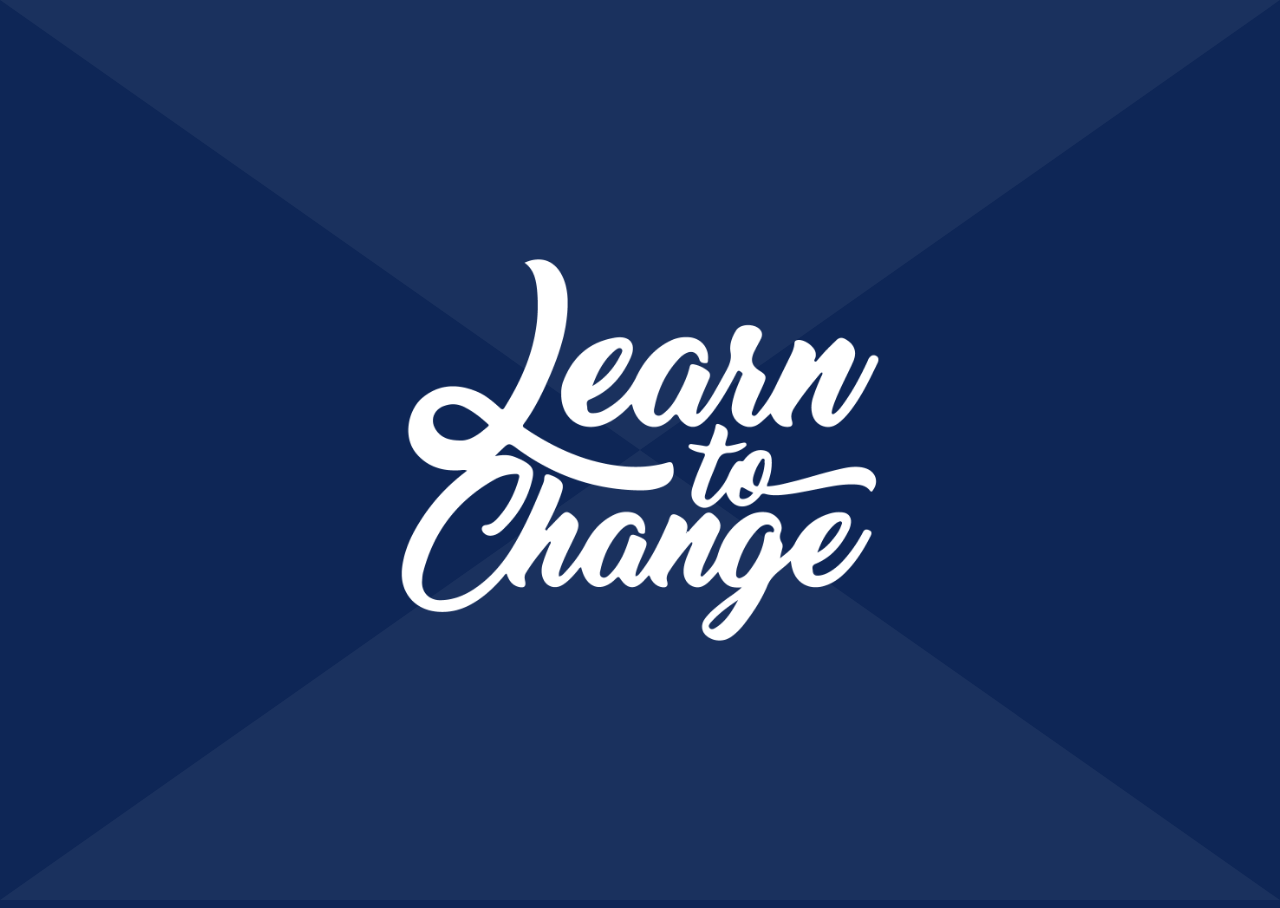
==== modules/new-tab/index.html @ f215b5d4 "update repo" ====
<!DOCTYPE html>
<html lang="en">
<head>
  <meta charset="UTF-8">
  <meta name="viewport" content="width=device-width, initial-scale=1.0">
  <meta http-equiv="X-UA-Compatible" content="ie=edge">
  <title>New Tab</title>
</head>
<style>
html, body { width: 100%; height: 100% }
body {
  background: #0E2656;
  background-image: url('/src/assets/motto.png');
  background-position: center center;
  background-size: 60%;
  background-repeat: no-repeat;
}
#background {
    z-index: -1;
    position: fixed;
    top: 0;
    left: 0;
    width: 100%;
    height: 100%;
}
</style>
<body>
  <svg id="background" viewBox="0 0 100 100" preserveAspectRatio="none">
    <g fill="rgba(255,255,255,0.05)">
      <path d="M0,0 L100,0 L0,100 L100,100 Z"></path>
    </g>
  </svg>
</body>
</html>
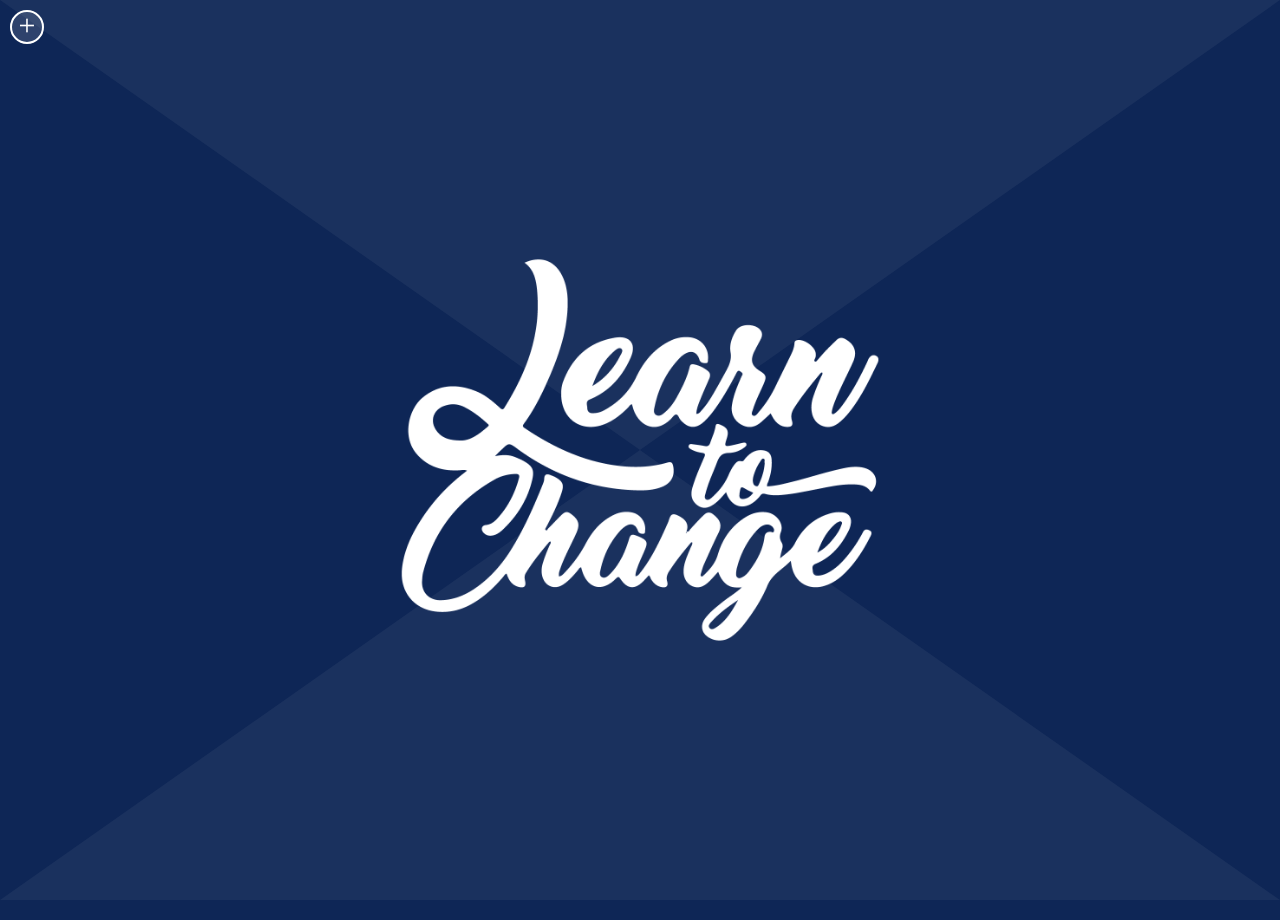
==== commit ffe0fb13: "improve" ====
--- a/modules/new-tab/index.html
+++ b/modules/new-tab/index.html
@@ -4,31 +4,24 @@
   <meta charset="UTF-8">
   <meta name="viewport" content="width=device-width, initial-scale=1.0">
   <meta http-equiv="X-UA-Compatible" content="ie=edge">
+  
   <title>New Tab</title>
+
+  <link href="styles/new-tab.css" rel="stylesheet">
 </head>
-<style>
-html, body { width: 100%; height: 100% }
-body {
-  background: #0E2656;
-  background-image: url('/src/assets/motto.png');
-  background-position: center center;
-  background-size: 60%;
-  background-repeat: no-repeat;
-}
-#background {
-    z-index: -1;
-    position: fixed;
-    top: 0;
-    left: 0;
-    width: 100%;
-    height: 100%;
-}
-</style>
+
+<link href="https://fonts.googleapis.com/css2?family=Chilanka&display=swap" rel="stylesheet">
+
 <body>
   <svg id="background" viewBox="0 0 100 100" preserveAspectRatio="none">
     <g fill="rgba(255,255,255,0.05)">
       <path d="M0,0 L100,0 L0,100 L100,100 Z"></path>
     </g>
   </svg>
+
+  <div id="addNote" class="button">+</div>
 </body>
+
+<script type="module" src="scripts/resizedrag.js"></script>
+<script type="module" src="scripts/notes.js"></script>
 </html>--- a/modules/new-tab/styles/new-tab.css
+++ b/modules/new-tab/styles/new-tab.css
@@ -0,0 +1,60 @@
+html, body {
+  width: 100%;
+  height: 100%;
+  margin: 0;
+}
+
+body {
+  background: #0E2656;
+  background-image: url('../assets/learn-change.png');
+  background-position: center center;
+  background-size: 60%;
+  background-repeat: no-repeat;
+
+  padding: 10px;
+}
+
+#background {
+    z-index: -1;
+    position: fixed;
+    top: 0;
+    left: 0;
+    width: 100%;
+    height: 100%;
+}
+
+#addNote.button {
+  color: #fff;
+  font-size: 30px;
+  background-color: #fff2;
+  border: 2px solid #fff;
+  display: block;
+  width: 30px;
+  height: 30px;
+  text-align: center;
+  line-height: 25px;
+  border-radius: 20px;
+  cursor: pointer;
+}
+
+.note {
+  position: fixed;
+  margin: 0;
+  padding: 0;
+  z-index: 98;
+
+  width: 200px;
+  height: 200px;
+
+  line-height: 1.5;
+  
+  font-family: 'Chilanka', cursive;
+  font-size: 16px;
+  color: #222;
+  
+  background-color: #faf4d4;
+  border: none;
+  outline: none;
+  border-radius: 2px 2px 20px 2px;
+  box-shadow: 0 0 5px #0005;
+}
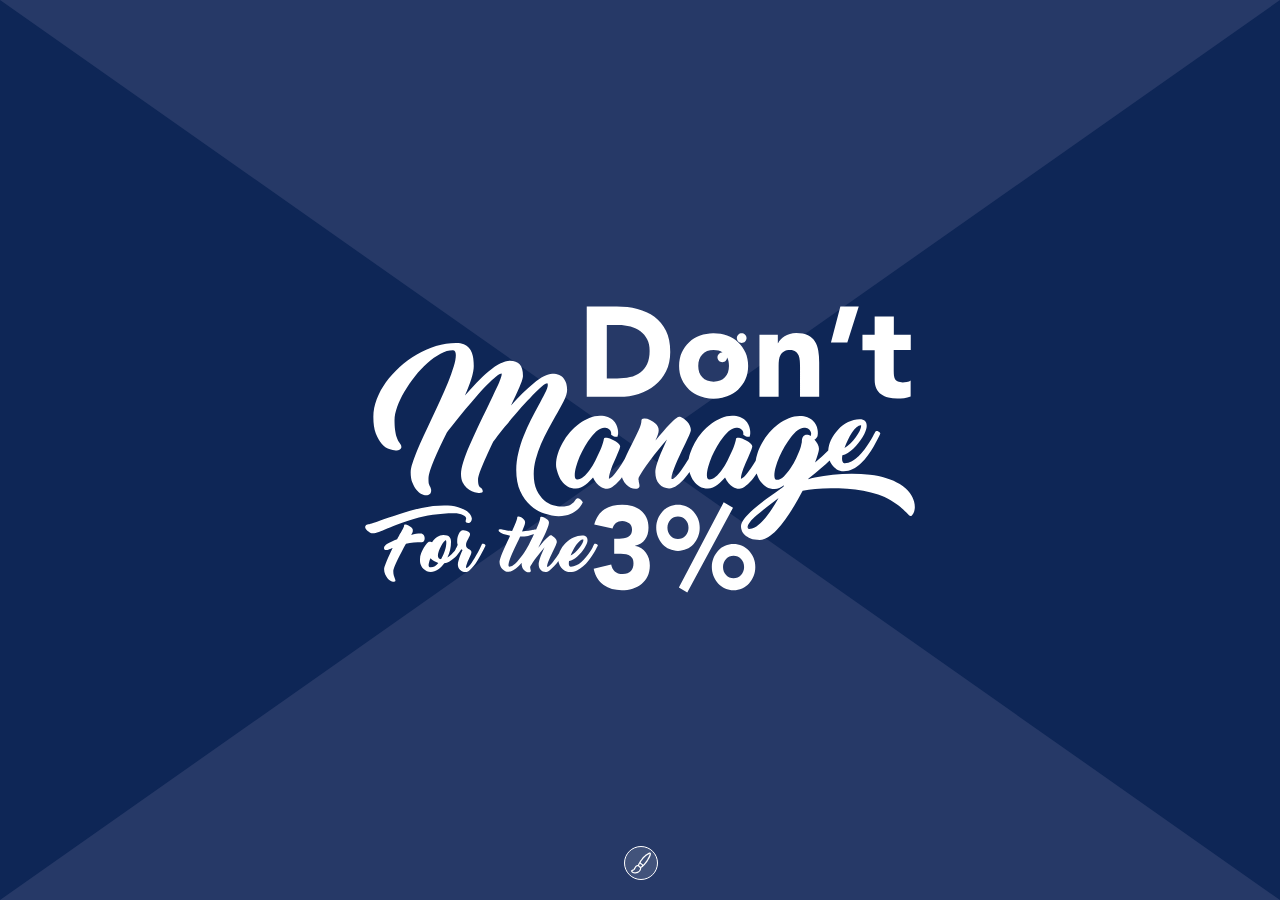
==== commit 836a26a6: "add customization" ====
--- a/modules/new-tab/index.html
+++ b/modules/new-tab/index.html
@@ -1,27 +1,77 @@
 <!DOCTYPE html>
 <html lang="en">
 <head>
-  <meta charset="UTF-8">
-  <meta name="viewport" content="width=device-width, initial-scale=1.0">
-  <meta http-equiv="X-UA-Compatible" content="ie=edge">
-  
-  <title>New Tab</title>
+	<meta charset="UTF-8">
+	<meta name="viewport" content="width=device-width, initial-scale=1.0">
+	<meta http-equiv="X-UA-Compatible" content="ie=edge">
+	
+	<title>New Tab</title>
 
-  <link href="styles/new-tab.css" rel="stylesheet">
+	<link href="/assets/octo.css" rel="stylesheet">
+	<link href="styles/new-tab.css" rel="stylesheet">
+	<link href="styles/customize.css" rel="stylesheet">
 </head>
 
-<link href="https://fonts.googleapis.com/css2?family=Chilanka&display=swap" rel="stylesheet">
+<body>
+	<svg id="background" viewBox="0 0 100 100" preserveAspectRatio="none">
+		<path id="cross" d="M0,0 L100,0 L0,100 L100,100 Z"></path>
+	</svg>
 
-<body>
-  <svg id="background" viewBox="0 0 100 100" preserveAspectRatio="none">
-    <g fill="rgba(255,255,255,0.05)">
-      <path d="M0,0 L100,0 L0,100 L100,100 Z"></path>
-    </g>
-  </svg>
+	<div id="background" class="motto-4"></div>
 
-  <div id="addNote" class="button">+</div>
+	<section style="display: none">
+		<div id="addNote" class="button">+</div>
+
+		<article class="todo">
+			<h2 class="title">TITLE</h2>
+
+			<ul>
+				<li contenteditable="true">item 1</li>
+				<li>item 2</li>
+				<li>item 3</li>
+				<li>item 4</li>
+				<li contenteditable="true"></li>
+			</ul>
+		</article>
+	</section>
+
+	<section id="customize">
+		<div id="colors" class="drawer left">
+			<ul id="primary-color">
+				<li style="background-color: var(--octo-darkblue-1)"></li>
+				<li style="background-color: var(--octo-lightblue-1)"></li>
+				<li style="background-color: var(--octo-turquoise-1)"></li>
+				<li style="background-color: var(--octo-green-1)"></li>
+				<li style="background-color: var(--octo-yellow-1)"></li>
+				<li style="background-color: var(--octo-orange-1)"></li>
+				<li style="background-color: var(--octo-red-1)"></li>
+				<li style="background-color: var(--octo-purple-1)"></li>
+			</ul>
+		</div>
+
+		<div id="mottos" class="drawer right">
+			<ul>
+				<li class="motto-1"></li>
+				<li class="motto-2"></li>
+				<li class="motto-3"></li>
+				<li class="motto-4"></li>
+				<li class="motto-5"></li>
+				<li class="motto-6"></li>
+				<li class="motto-7"></li>
+				<li class="motto-8"></li>
+				<li class="motto-9"></li>
+				<li class="motto-10"></li>
+			</ul>
+		</div>
+
+		<div id="customizePage" class="button"></div>
+	</section>
 </body>
 
+<script type="module" src="scripts/customize.js"></script>
+
+<!--
 <script type="module" src="scripts/resizedrag.js"></script>
 <script type="module" src="scripts/notes.js"></script>
+-->
 </html>--- a/assets/octo.css
+++ b/assets/octo.css
@@ -0,0 +1,84 @@
+:root {
+	--octo-darkblue-1:		#0E2356;
+	--octo-darkblue-2:		#263967;
+	--octo-darkblue-3:		#3E4F78;
+	--octo-darkblue-4:		#566589;
+	--octo-darkblue-5:		#6E7B9A;
+	--octo-darkblue-6:		#8691AA;
+	--octo-darkblue-7:		#9FA7BB;
+	--octo-darkblue-8:		#B7BDCC;
+	--octo-darkblue-9:		#CFD3DD;
+	--octo-darkblue-10:		#DBDEE6;
+	--octo-darkblue-11:		#E7E9EE;
+	--octo-darkblue-12:		#F3F4F7;
+
+	--octo-lightblue-1:		#00A3BE;
+	--octo-lightblue-2:		#19ACC4;
+	--octo-lightblue-3:		#33B5CB;
+	--octo-lightblue-4:		#4CBFD1;
+	--octo-lightblue-5:		#66C8D8;
+	--octo-lightblue-6:		#80D1DE;
+	--octo-lightblue-7:		#99DAE5;
+	--octo-lightblue-8:		#B2E3EB;
+	--octo-lightblue-9:		#CCEDF2;
+	--octo-lightblue-10:	#D9F1F5;
+	--octo-lightblue-11:	#E5F6F8;
+	--octo-lightblue-12:	#F2FAFC;
+
+	--octo-turquoise-1:		#00A795;
+
+	--octo-green-1:				#00AD00;
+
+	--octo-yellow-1:			#FFE300;
+
+	--octo-orange-1:			#FF6200;
+
+	--octo-red-1:					#EE0023;
+
+	--octo-purple-1:			#9A78F0;
+}
+
+.motto-1 	{ background-image: url(/assets/motto/1.svg) 	}
+.motto-2 	{ background-image: url(/assets/motto/2.svg) 	}
+.motto-3 	{ background-image: url(/assets/motto/3.svg) 	}
+.motto-4 	{ background-image: url(/assets/motto/4.svg) 	}
+.motto-5 	{ background-image: url(/assets/motto/5.svg) 	}
+.motto-6 	{ background-image: url(/assets/motto/6.svg) 	}
+.motto-7 	{ background-image: url(/assets/motto/7.svg) 	}
+.motto-8 	{ background-image: url(/assets/motto/8.svg) 	}
+.motto-9 	{ background-image: url(/assets/motto/9.svg) 	}
+.motto-10 { background-image: url(/assets/motto/10.svg) }
+
+
+@font-face {
+  font-family: "OCTO-Century";
+	font-style: normal;
+	font-weight: normal;
+  src: url(font/Century\ Gothic.otf) format("OpenType");
+}
+
+@font-face {
+  font-family: "OCTO-Century";
+	font-style: normal;
+	font-weight: bold;
+  src: url(font/Century\ Gothic\ Bold.otf) format("OpenType");
+}
+
+@font-face {
+  font-family: "OCTO-Century";
+	font-style: italic;
+	font-weight: normal;
+  src: url(font/Century\ Gothic\ Italic.otf) format("OpenType");
+}
+
+@font-face {
+  font-family: "OCTO-Century";
+	font-style: italic;
+	font-weight: bold;
+  src: url(font/Century\ Gothic\ Bold\ Italic.otf) format("OpenType");
+}
+
+body {
+	margin: 0;
+	font-family: "OCTO-Century", sans-serif;
+}--- a/modules/new-tab/styles/new-tab.css
+++ b/modules/new-tab/styles/new-tab.css
@@ -1,60 +1 @@
-html, body {
-  width: 100%;
-  height: 100%;
-  margin: 0;
-}
-
-body {
-  background: #0E2656;
-  background-image: url('../assets/learn-change.png');
-  background-position: center center;
-  background-size: 60%;
-  background-repeat: no-repeat;
-
-  padding: 10px;
-}
-
-#background {
-    z-index: -1;
-    position: fixed;
-    top: 0;
-    left: 0;
-    width: 100%;
-    height: 100%;
-}
-
-#addNote.button {
-  color: #fff;
-  font-size: 30px;
-  background-color: #fff2;
-  border: 2px solid #fff;
-  display: block;
-  width: 30px;
-  height: 30px;
-  text-align: center;
-  line-height: 25px;
-  border-radius: 20px;
-  cursor: pointer;
-}
-
-.note {
-  position: fixed;
-  margin: 0;
-  padding: 0;
-  z-index: 98;
-
-  width: 200px;
-  height: 200px;
-
-  line-height: 1.5;
-  
-  font-family: 'Chilanka', cursive;
-  font-size: 16px;
-  color: #222;
-  
-  background-color: #faf4d4;
-  border: none;
-  outline: none;
-  border-radius: 2px 2px 20px 2px;
-  box-shadow: 0 0 5px #0005;
-}
+html,body{margin:0;width:100vw;height:100vh}body{background-color:#00A3BE;background-color:#0E2656}#background{position:fixed;top:0;left:0;width:100vw;height:100vh}svg#background{fill:var(--octo-darkblue-1)}svg#background #cross{fill:var(--octo-darkblue-2)}div#background{background-position:center center;background-repeat:no-repeat;background-size:50%}.button{display:block;background-color:#fff2;border:1px solid #fff;width:32px;height:32px;cursor:pointer;border-radius:20px}.button#addNote{color:#fff;font-size:30px;text-align:center;line-height:25px}.note{position:fixed;margin:0;padding:0;z-index:98;width:200px;height:200px;line-height:1.5;font-family:'Chilanka', cursive;font-size:16px;color:#222;background-color:#faf4d4;border:none;outline:none;box-shadow:0 0 5px rgba(0,0,0,0.4);border-radius:2px 2px 20px 2px}.todo{background-color:rgba(255,255,255,0.9);width:400px;height:85vh;margin:auto;border-radius:10px;color:#222;overflow:hidden}.todo h2{margin:0;padding:1em 0;font-size:1.8em;text-align:center}.todo ul{display:block;margin:0;padding:0}.todo ul li{position:relative;display:block;list-style:none;padding:1em 0 1em 3em;border:rgba(0,0,0,0.1) solid;border-width:1px 0 0 0;background-color:rgba(255,255,255,0.5);outline:none}.todo ul li::before{content:'';position:absolute;top:50%;left:1em;margin-top:-0.7em;display:block;width:1.4em;height:1.4em;box-sizing:border-box;border:2px solid #3E4F78;border-radius:1em}.todo ul li:hover::after{content:'';position:absolute;top:50%;left:1.35em;margin-top:-0.35em;display:block;width:.75em;height:.75em;background-color:#3E4F78;border-radius:1em}
--- a/modules/new-tab/styles/customize.css
+++ b/modules/new-tab/styles/customize.css
@@ -0,0 +1 @@
+#customize .button#customizePage{background-image:url(../assets/brush.svg);background-repeat:no-repeat;background-position:center;background-size:24px;position:absolute;bottom:20px;left:50%;margin-left:-16px}#customize .drawer{position:fixed;display:flex;flex-direction:row;top:50%;min-width:10px;min-height:10px;max-height:90vh;overflow:scroll;background-color:#fff;box-shadow:0 0 10px rgba(0,0,0,0.5);transition:all .2s linear}#customize .drawer.left{left:0;border-radius:0 15px 15px 0;transform:translateY(50%)}#customize .drawer.right{right:0;border-radius:15px 0 0 15px;transform:translateY(50%)}#customize .drawer ul{overflow:scroll}#customize .drawer ul li{border:2px solid transparent}#customize .drawer ul li:hover{border-color:white;outline:var(--octo-lightblue-4) solid 3px}#customize .drawer::before,#customize .drawer::after{content:'';z-index:1;position:fixed;height:10px;width:100%}#customize .drawer::before{top:0;background:linear-gradient(white, transparent)}#customize .drawer::after{bottom:0;background:linear-gradient(transparent, white)}#customize #colors ul{font-size:1.5em;display:block;margin:0;padding:0;list-style:none}#customize #colors ul li{width:1em;height:1em;margin:.5em;border-radius:1em}#customize #mottos ul{font-size:1.5em;display:block;margin:0;padding:0;list-style:none}#customize #mottos ul li{width:4em;height:3em;margin:.5em;border-radius:10px;background-color:var(--octo-darkblue-1);background-size:85%;background-position:center;background-repeat:no-repeat}body #customize .drawer.left{transform:translateY(-50%) translateX(-150%)}body #customize .drawer.right{transform:translateY(-50%) translateX(150%)}body.customization #customize .drawer.left{transform:translateY(-50%) translateX(0%)}body.customization #customize .drawer.right{transform:translateY(-50%) translateX(0%)}
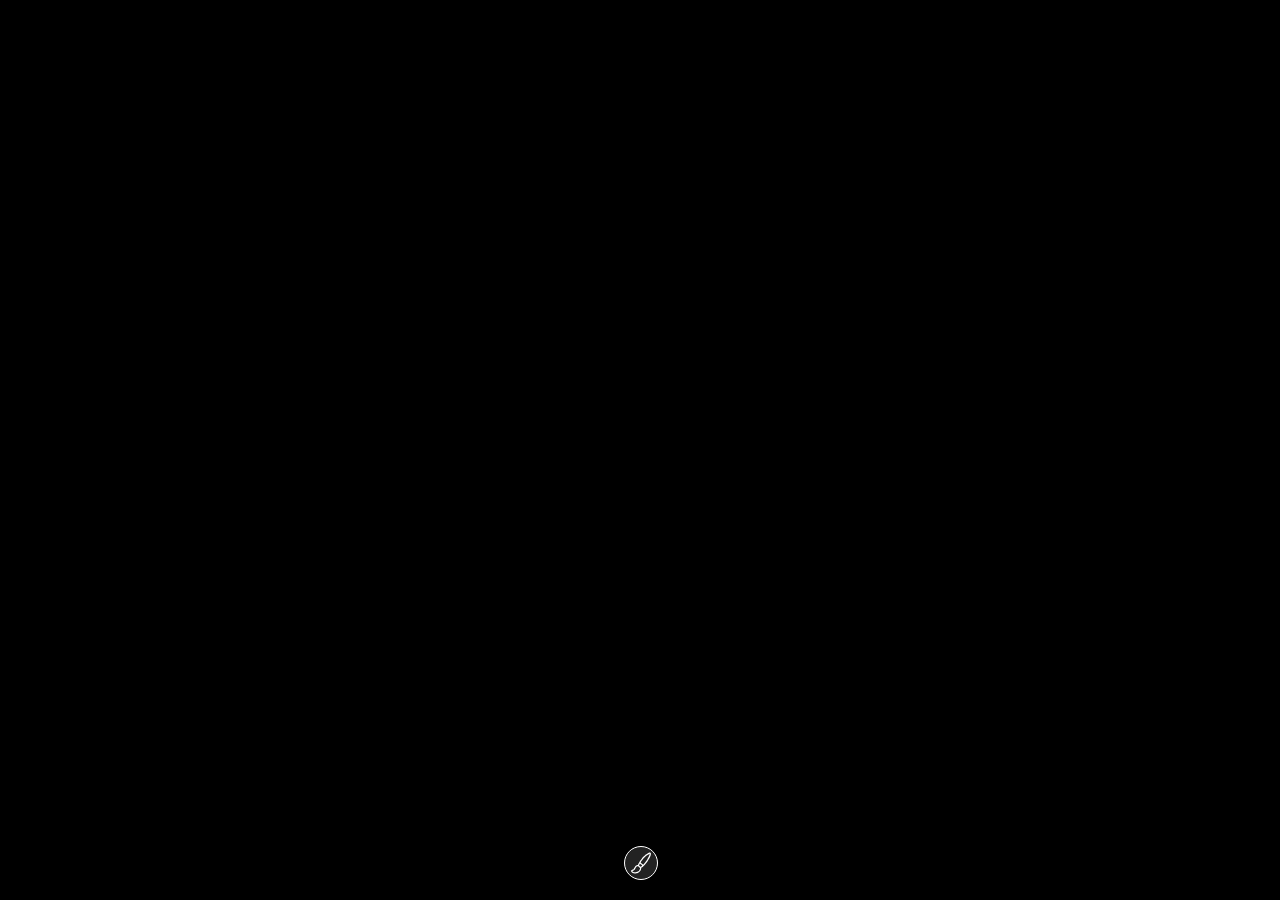
==== commit 03b7c3e6: "adding birtdhay" ====
--- a/modules/new-tab/index.html
+++ b/modules/new-tab/index.html
@@ -10,14 +10,16 @@
 	<link href="/assets/octo.css" rel="stylesheet">
 	<link href="styles/new-tab.css" rel="stylesheet">
 	<link href="styles/customize.css" rel="stylesheet">
+	<link href="styles/birthday.css" rel="stylesheet">
 </head>
 
 <body>
 	<svg id="background" viewBox="0 0 100 100" preserveAspectRatio="none">
+		<path id="back" d="M0,0 L100,0 L100,100 L0,100 Z"></path>
 		<path id="cross" d="M0,0 L100,0 L0,100 L100,100 Z"></path>
 	</svg>
 
-	<div id="background" class="motto-4"></div>
+	<div id="background"></div>
 
 	<section style="display: none">
 		<div id="addNote" class="button">+</div>
@@ -37,38 +39,20 @@
 
 	<section id="customize">
 		<div id="colors" class="drawer left">
-			<ul id="primary-color">
-				<li style="background-color: var(--octo-darkblue-1)"></li>
-				<li style="background-color: var(--octo-lightblue-1)"></li>
-				<li style="background-color: var(--octo-turquoise-1)"></li>
-				<li style="background-color: var(--octo-green-1)"></li>
-				<li style="background-color: var(--octo-yellow-1)"></li>
-				<li style="background-color: var(--octo-orange-1)"></li>
-				<li style="background-color: var(--octo-red-1)"></li>
-				<li style="background-color: var(--octo-purple-1)"></li>
-			</ul>
+			<ul id="primary-color"></ul>
 		</div>
 
 		<div id="mottos" class="drawer right">
-			<ul>
-				<li class="motto-1"></li>
-				<li class="motto-2"></li>
-				<li class="motto-3"></li>
-				<li class="motto-4"></li>
-				<li class="motto-5"></li>
-				<li class="motto-6"></li>
-				<li class="motto-7"></li>
-				<li class="motto-8"></li>
-				<li class="motto-9"></li>
-				<li class="motto-10"></li>
-			</ul>
+			<ul></ul>
 		</div>
 
 		<div id="customizePage" class="button"></div>
 	</section>
 </body>
 
+<script src="scripts/confetti.js"></script>
 <script type="module" src="scripts/customize.js"></script>
+<script type="module" src="scripts/birthday.js"></script>
 
 <!--
 <script type="module" src="scripts/resizedrag.js"></script>
--- a/assets/octo.css
+++ b/assets/octo.css
@@ -26,16 +26,25 @@
 	--octo-lightblue-12:	#F2FAFC;
 
 	--octo-turquoise-1:		#00A795;
+	--octo-turquoise-2:		#19B0A0;
 
 	--octo-green-1:				#00AD00;
+	--octo-green-2:				#19B519;
 
 	--octo-yellow-1:			#FFE300;
+	--octo-yellow-2:			#FFE619;
+	--octo-yellow-3:			#FFE933;
+	--octo-yellow-4:			#FFEB4C;
+	--octo-yellow-5:			#FFEE66;
 
 	--octo-orange-1:			#FF6200;
+	--octo-orange-2:			#FF7219;
 
 	--octo-red-1:					#EE0023;
+	--octo-red-2:					#F01939;
 
 	--octo-purple-1:			#9A78F0;
+	--octo-purple-2:			#A485F1;
 }
 
 .motto-1 	{ background-image: url(/assets/motto/1.svg) 	}
@@ -77,8 +86,3 @@
 	font-weight: bold;
   src: url(font/Century\ Gothic\ Bold\ Italic.otf) format("OpenType");
 }
-
-body {
-	margin: 0;
-	font-family: "OCTO-Century", sans-serif;
-}--- a/modules/new-tab/styles/new-tab.css
+++ b/modules/new-tab/styles/new-tab.css
@@ -1 +1 @@
-html,body{margin:0;width:100vw;height:100vh}body{background-color:#00A3BE;background-color:#0E2656}#background{position:fixed;top:0;left:0;width:100vw;height:100vh}svg#background{fill:var(--octo-darkblue-1)}svg#background #cross{fill:var(--octo-darkblue-2)}div#background{background-position:center center;background-repeat:no-repeat;background-size:50%}.button{display:block;background-color:#fff2;border:1px solid #fff;width:32px;height:32px;cursor:pointer;border-radius:20px}.button#addNote{color:#fff;font-size:30px;text-align:center;line-height:25px}.note{position:fixed;margin:0;padding:0;z-index:98;width:200px;height:200px;line-height:1.5;font-family:'Chilanka', cursive;font-size:16px;color:#222;background-color:#faf4d4;border:none;outline:none;box-shadow:0 0 5px rgba(0,0,0,0.4);border-radius:2px 2px 20px 2px}.todo{background-color:rgba(255,255,255,0.9);width:400px;height:85vh;margin:auto;border-radius:10px;color:#222;overflow:hidden}.todo h2{margin:0;padding:1em 0;font-size:1.8em;text-align:center}.todo ul{display:block;margin:0;padding:0}.todo ul li{position:relative;display:block;list-style:none;padding:1em 0 1em 3em;border:rgba(0,0,0,0.1) solid;border-width:1px 0 0 0;background-color:rgba(255,255,255,0.5);outline:none}.todo ul li::before{content:'';position:absolute;top:50%;left:1em;margin-top:-0.7em;display:block;width:1.4em;height:1.4em;box-sizing:border-box;border:2px solid #3E4F78;border-radius:1em}.todo ul li:hover::after{content:'';position:absolute;top:50%;left:1.35em;margin-top:-0.35em;display:block;width:.75em;height:.75em;background-color:#3E4F78;border-radius:1em}
+html,body{margin:0;width:100vw;height:100vh;font-family:"OCTO-Century", sans-serif}#background{position:fixed;top:0;left:0;width:100vw;height:100vh}div#background{background-position:center center;background-repeat:no-repeat;background-size:70%}.button{cursor:pointer;display:block;width:32px;height:32px;border-radius:20px;border:1px solid #fff;background-color:#fff2}
--- a/modules/new-tab/styles/customize.css
+++ b/modules/new-tab/styles/customize.css
@@ -1 +1 @@
-#customize .button#customizePage{background-image:url(../assets/brush.svg);background-repeat:no-repeat;background-position:center;background-size:24px;position:absolute;bottom:20px;left:50%;margin-left:-16px}#customize .drawer{position:fixed;display:flex;flex-direction:row;top:50%;min-width:10px;min-height:10px;max-height:90vh;overflow:scroll;background-color:#fff;box-shadow:0 0 10px rgba(0,0,0,0.5);transition:all .2s linear}#customize .drawer.left{left:0;border-radius:0 15px 15px 0;transform:translateY(50%)}#customize .drawer.right{right:0;border-radius:15px 0 0 15px;transform:translateY(50%)}#customize .drawer ul{overflow:scroll}#customize .drawer ul li{border:2px solid transparent}#customize .drawer ul li:hover{border-color:white;outline:var(--octo-lightblue-4) solid 3px}#customize .drawer::before,#customize .drawer::after{content:'';z-index:1;position:fixed;height:10px;width:100%}#customize .drawer::before{top:0;background:linear-gradient(white, transparent)}#customize .drawer::after{bottom:0;background:linear-gradient(transparent, white)}#customize #colors ul{font-size:1.5em;display:block;margin:0;padding:0;list-style:none}#customize #colors ul li{width:1em;height:1em;margin:.5em;border-radius:1em}#customize #mottos ul{font-size:1.5em;display:block;margin:0;padding:0;list-style:none}#customize #mottos ul li{width:4em;height:3em;margin:.5em;border-radius:10px;background-color:var(--octo-darkblue-1);background-size:85%;background-position:center;background-repeat:no-repeat}body #customize .drawer.left{transform:translateY(-50%) translateX(-150%)}body #customize .drawer.right{transform:translateY(-50%) translateX(150%)}body.customization #customize .drawer.left{transform:translateY(-50%) translateX(0%)}body.customization #customize .drawer.right{transform:translateY(-50%) translateX(0%)}
+#customize .button#customizePage{background-image:url(../assets/brush.svg);background-repeat:no-repeat;background-position:center;background-size:24px;position:absolute;bottom:20px;left:50%;margin-left:-16px}#customize .drawer{position:fixed;z-index:100;display:flex;flex-direction:row;top:50%;min-width:10px;min-height:10px;max-height:90vh;overflow:scroll;background-color:#fff;box-shadow:0 0 10px rgba(0,0,0,0.5);transition:all .2s linear}#customize .drawer.left{left:0;border-radius:0 15px 15px 0;transform:translateY(50%)}#customize .drawer.right{right:0;border-radius:15px 0 0 15px;transform:translateY(50%)}#customize .drawer ul{overflow:scroll}#customize .drawer ul li{border:2px solid transparent}#customize .drawer ul li:hover{border-color:white;outline:var(--octo-lightblue-4) solid 3px}#customize .drawer::before,#customize .drawer::after{content:'';z-index:1;position:fixed;height:10px;width:100%}#customize .drawer::before{top:0;background:linear-gradient(white, transparent)}#customize .drawer::after{bottom:0;background:linear-gradient(transparent, white)}#customize #colors ul{font-size:1.5em;display:block;margin:0;padding:0;list-style:none}#customize #colors ul li{width:1em;height:1em;margin:.5em;border-radius:1em}#customize #mottos ul{font-size:1.5em;display:block;margin:0;padding:0;list-style:none}#customize #mottos ul li{width:4em;height:3em;margin:.5em;border-radius:10px;background-color:var(--octo-darkblue-1);background-size:85%;background-position:center;background-repeat:no-repeat}body #customize .drawer.left{transform:translateY(-50%) translateX(-150%)}body #customize .drawer.right{transform:translateY(-50%) translateX(150%)}body.customization #customize .drawer.left{transform:translateY(-50%) translateX(0%)}body.customization #customize .drawer.right{transform:translateY(-50%) translateX(0%)}
--- a/modules/new-tab/styles/birthday.css
+++ b/modules/new-tab/styles/birthday.css
@@ -0,0 +1 @@
+#confetti-canvas{position:fixed;z-index:1;left:0;right:0;bottom:0;top:0}
